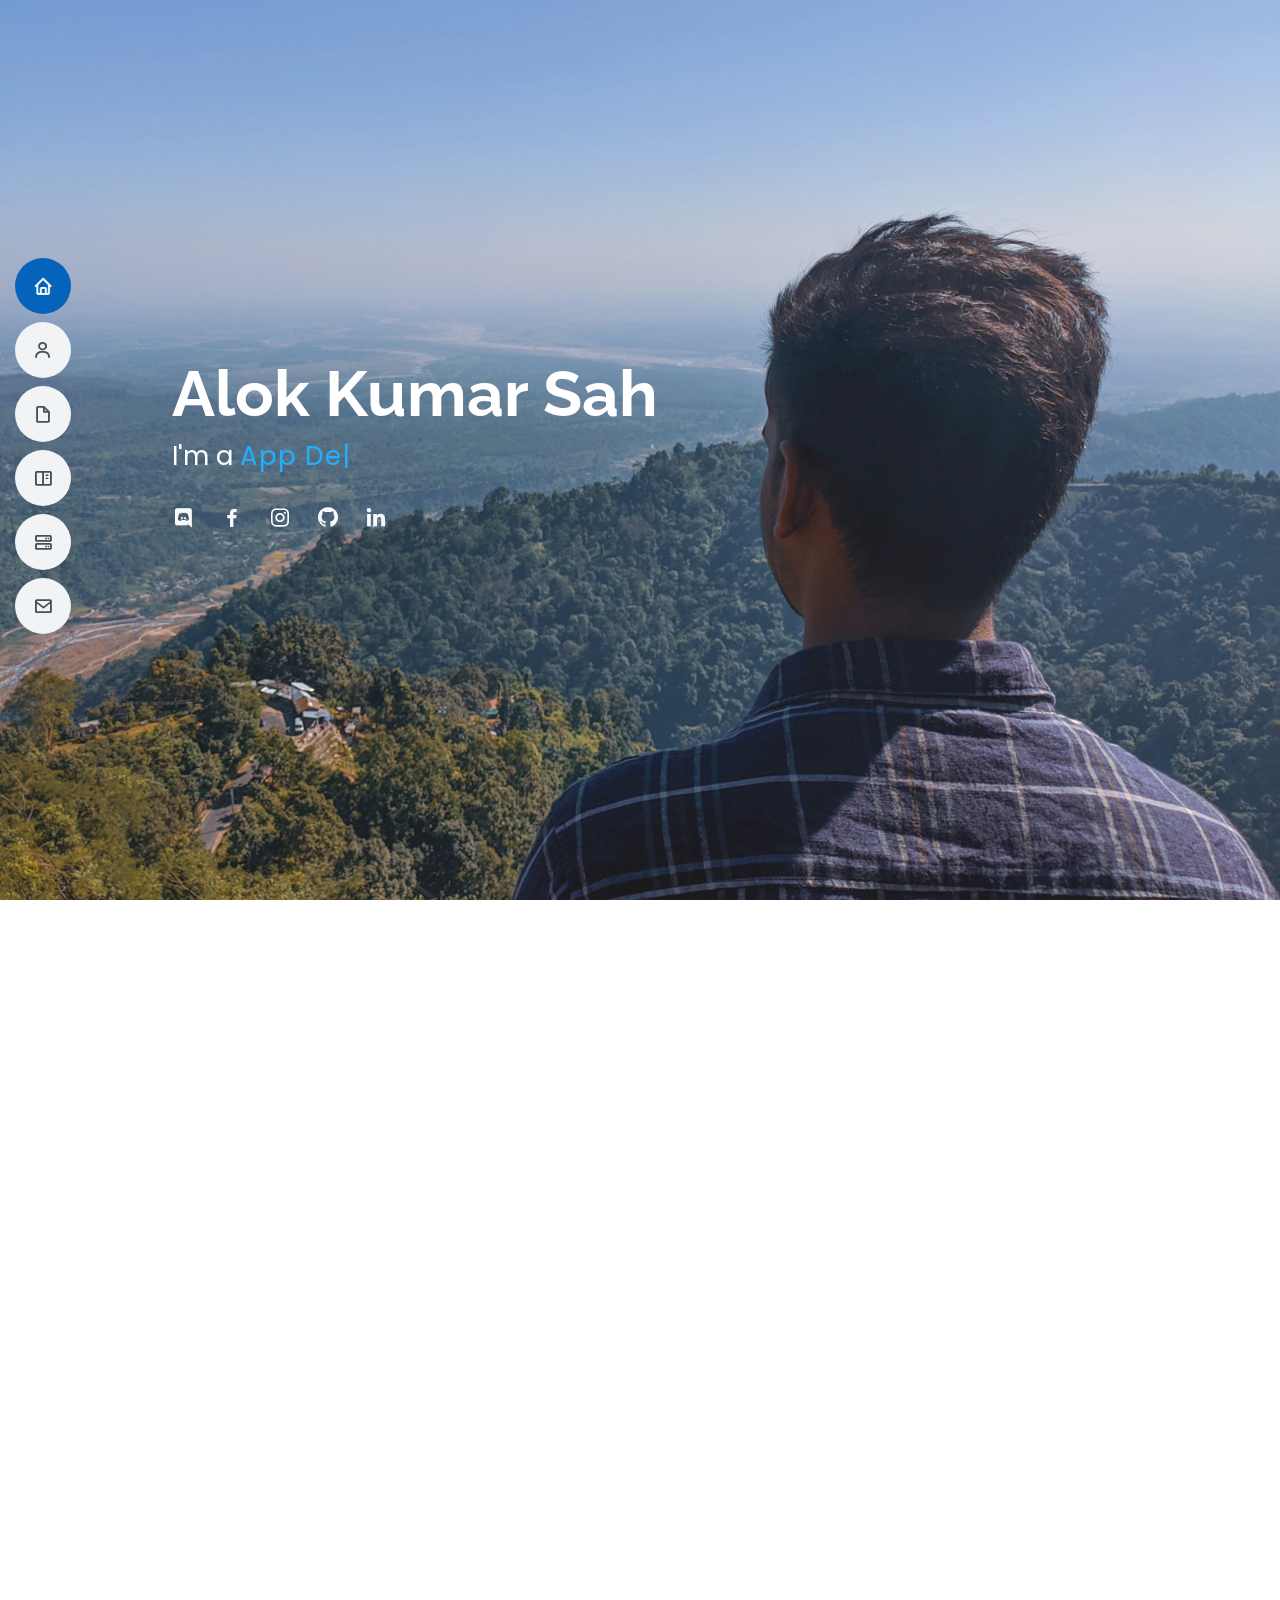
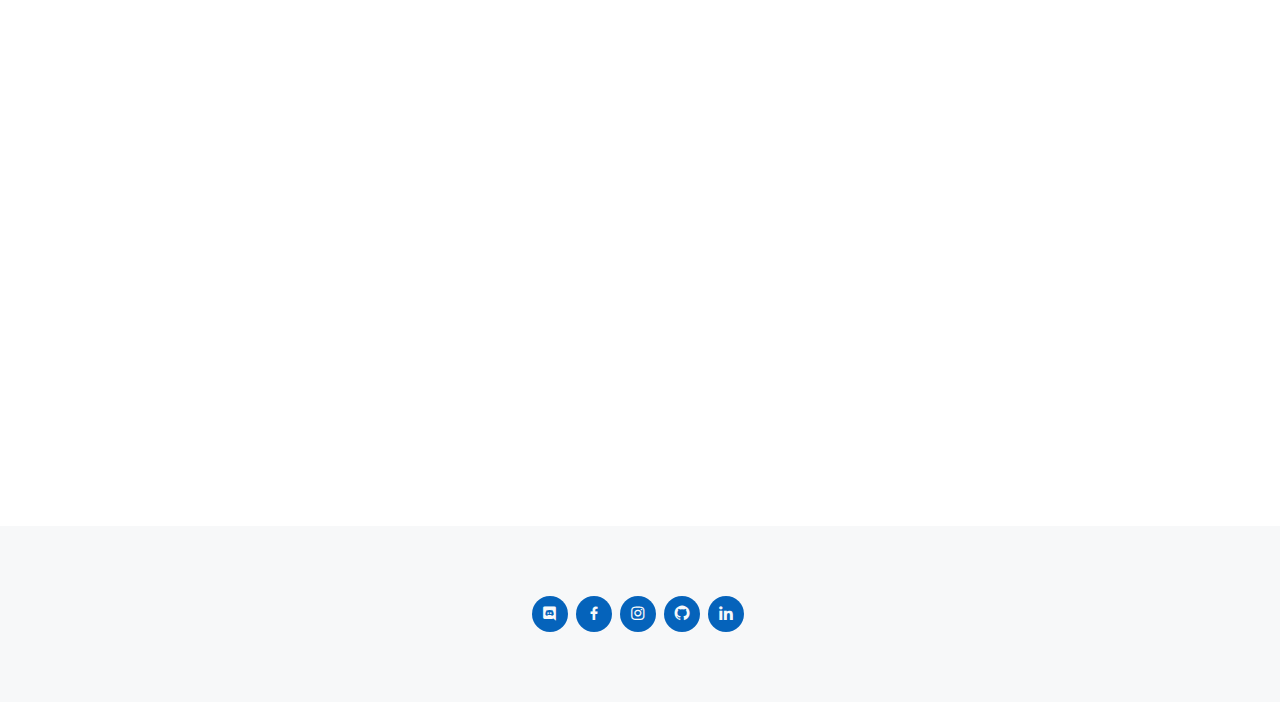
==== MyResume/index.html @ 00db8651 "Add files via upload" ====
<!DOCTYPE html>
<html lang="en">

<head>
  <meta charset="utf-8">
  <meta content="width=device-width, initial-scale=1.0" name="viewport">

  <title>My Portfolio Website</title>
  <meta content="" name="description">
  <meta content="" name="keywords">

  <!-- Favicons -->
  <!-- <link href="assets/img/favicon.png" rel="icon">
  <link href="assets/img/apple-touch-icon.png" rel="apple-touch-icon"> -->

  <!-- Google Fonts -->
  <link href="https://fonts.googleapis.com/css?family=Open+Sans:300,300i,400,400i,600,600i,700,700i|Raleway:300,300i,400,400i,500,500i,600,600i,700,700i|Poppins:300,300i,400,400i,500,500i,600,600i,700,700i" rel="stylesheet">

  <!-- Vendor CSS Files -->
  <link href="assets/vendor/aos/aos.css" rel="stylesheet">
  <link href="assets/vendor/bootstrap/css/bootstrap.min.css" rel="stylesheet">
  <link href="assets/vendor/bootstrap-icons/bootstrap-icons.css" rel="stylesheet">
  <link href="assets/vendor/boxicons/css/boxicons.min.css" rel="stylesheet">
  <link href="assets/vendor/glightbox/css/glightbox.min.css" rel="stylesheet">
  <link href="assets/vendor/swiper/swiper-bundle.min.css" rel="stylesheet">

  <!-- Template Main CSS File -->
  <link href="assets/css/style.css" rel="stylesheet">

  <!-- =======================================================
  * Template Name: MyResume - v4.3.0
  * Template URL: https://bootstrapmade.com/free-html-bootstrap-template-my-resume/
  * Author: BootstrapMade.com
  * License: https://bootstrapmade.com/license/
  ======================================================== -->
</head>

<body>

  <!-- ======= Mobile nav toggle button ======= -->
  <!-- <button type="button" class="mobile-nav-toggle d-xl-none"><i class="bi bi-list mobile-nav-toggle"></i></button> -->
  <i class="bi bi-list mobile-nav-toggle d-xl-none"></i>
  <!-- ======= Header ======= -->
  <header id="header" class="d-flex flex-column justify-content-center">

    <nav id="navbar" class="navbar nav-menu">
      <ul>
        <li><a href="#hero" class="nav-link scrollto active"><i class="bx bx-home"></i> <span>Home</span></a></li>
        <li><a href="#about" class="nav-link scrollto"><i class="bx bx-user"></i> <span>About</span></a></li>
        <li><a href="#resume" class="nav-link scrollto"><i class="bx bx-file-blank"></i> <span>Resume</span></a></li>
        <li><a href="#portfolio" class="nav-link scrollto"><i class="bx bx-book-content"></i> <span>Portfolio</span></a></li>
        <li><a href="#services" class="nav-link scrollto"><i class="bx bx-server"></i> <span>Services</span></a></li>
        <li><a href="#contact" class="nav-link scrollto"><i class="bx bx-envelope"></i> <span>Contact</span></a></li>
      </ul>
    </nav><!-- .nav-menu -->

  </header><!-- End Header -->

  <!-- ======= Hero Section ======= --> 
  <section id="hero" class="d-flex flex-column justify-content-center">
    <div class="container" data-aos="zoom-in" data-aos-delay="100">
      <h1>Alok Kumar Sah</h1>
      <p class="im">I'm a <span class="typed" data-typed-items="App Developer , Entrepreneur, Coder"></span></p>
      <div class="social-links">
        <a href="https://discord.gg/ZMbwTJ74" class="twitter"><i class="bx bxl-discord text-light"></i></a>
        <a href="https://www.facebook.com/profile.php?id=100013580715238" class="facebook"><i class="bx bxl-facebook text-light"></i></a>
        <a href="https://www.instagram.com/alokkumax/" class="instagram"><i class="bx bxl-instagram  text-light"></i></a>
        <a href="https://github.com/alokkumax" class="google-plus"><i class="bx bxl-github  text-light"></i></a>
        <a href="https://www.linkedin.com/in/alok-kumar-987b4b190/" class="linkedin"><i class="bx bxl-linkedin  text-light"></i></a>
      </div>
    </div>
  </section><!-- End Hero -->

  <main id="main">

    <!-- ======= About Section ======= -->
    <section id="about" class="about">
      <div class="container" data-aos="fade-up">

        <div class="section-title">
          <h2>About</h2>
          <p>I am Alok Kumar Sah, Computer Science Engineering Student at Siliguri Institute of Technology, am an App developer and already have some apps on production (Amazon App Store) apart from development I also like to open source them for the community to learn and share.</p>
        </div>

        <div class="row">
          <div class="col-lg-4">
            <img src="assets/img/profile-img.jpg" class="img-fluid" alt="">
          </div>
          <div class="col-lg-8 pt-4 pt-lg-0 content">
            <h3>UI/UX Designer &amp; Web Developer.</h3>
            <p class="fst-italic">
              
            </p>
            <div class="row">
              <div class="col-lg-6">
                <ul>
                  <li><i class="bi bi-chevron-right"></i> <strong>Birthday:</strong> <span>5th November 2000</span></li>
                  <li><i class="bi bi-chevron-right"></i> <strong>Website:</strong> <span>www.example.com</span></li>
                  <li><i class="bi bi-chevron-right"></i> <strong>Phone:</strong> <span>+91 7001252846</span></li>
                  <li><i class="bi bi-chevron-right"></i> <strong>City:</strong> <span>Siliguri, WB</span></li>
                </ul>
              </div>
              <div class="col-lg-6">
                <ul>
                  <li><i class="bi bi-chevron-right"></i> <strong>Age:</strong> <span>20</span></li>
                  <li><i class="bi bi-chevron-right"></i> <strong>Degree:</strong> <span>Bachelor</span></li>
                  <li><i class="bi bi-chevron-right"></i> <strong>Email:</strong> <span>alokkumax1@example.com</span></li>
                  <li><i class="bi bi-chevron-right"></i> <strong>Freelance:</strong> <span>Available</span></li>
                </ul>
              </div>
            </div>
            <p>
              
            </p>
          </div>
        </div>

      </div>
    </section><!-- End About Section -->

    <!-- ======= Facts Section ======= -->
    <section id="facts" class="facts">
      <div class="container" data-aos="fade-up">

        <div class="section-title">
          <h2>Apps</h2>
          <p>You can download my In-Production apps from Amazon Apps Store, Gooogle Playstore, Github.</p>
        </div>

        <div class="row">

          <div class="col-lg-3 col-md-6">
            <div class="count-box">
              <i class="bi bi-arrow-up-short"></i>
              <span data-purecounter-start="0" data-purecounter-end="5" data-purecounter-duration="5" class="purecounter"></span>
              <p>Production</p>
            </div>
          </div>

          <div class="col-lg-3 col-md-6 mt-5 mt-md-0">
            <div class="count-box">
              <i class="bi bi-journal-richtext"></i>
              <span data-purecounter-start="0" data-purecounter-end="7" data-purecounter-duration="5" class="purecounter"></span>
              <p>Projects</p>
            </div>
          </div>

          <div class="col-lg-3 col-md-6 mt-5 mt-lg-0">
            <div class="count-box">
              <i class="bi bxl-github"></i>
              <span data-purecounter-start="0" data-purecounter-end="20" data-purecounter-duration="5" class="purecounter"></span>
              <p>Open Sourced</p>
            </div>
          </div>

          <div class="col-lg-3 col-md-6 mt-5 mt-lg-0">
            <div class="count-box">
              <i class="bi bi-award"></i>
              <span data-purecounter-start="0" data-purecounter-end="101" data-purecounter-duration="5" class="purecounter"></span>
              <p>Downloads</p>
            </div>
          </div>

        </div>

      </div>
    </section><!-- End Facts Section -->

    <!-- ======= Skills Section ======= -->
    <section id="skills" class="skills section-bg">
      <div class="container" data-aos="fade-up">

        <div class="section-title">
          <h2>Skills</h2>
          <p></p>
        </div>

        <div class="row skills-content">

          <div class="col-lg-6">

            <div class="progress">
              <span class="skill">Dart <i class="val">90%</i></span>
              <div class="progress-bar-wrap">
                <div class="progress-bar" role="progressbar" aria-valuenow="90" aria-valuemin="0" aria-valuemax="100"></div>
              </div>
            </div>

            <div class="progress">
              <span class="skill">Java <i class="val">70%</i></span>
              <div class="progress-bar-wrap">
                <div class="progress-bar" role="progressbar" aria-valuenow="70" aria-valuemin="0" aria-valuemax="100"></div>
              </div>
            </div>

            <div class="progress">
              <span class="skill">C <i class="val">75%</i></span>
              <div class="progress-bar-wrap">
                <div class="progress-bar" role="progressbar" aria-valuenow="75" aria-valuemin="0" aria-valuemax="100"></div>
              </div>
            </div>

          </div>

          <div class="col-lg-6">

            <div class="progress">
              <span class="skill">Python <i class="val">80%</i></span>
              <div class="progress-bar-wrap">
                <div class="progress-bar" role="progressbar" aria-valuenow="80" aria-valuemin="0" aria-valuemax="100"></div>
              </div>
            </div>

            <div class="progress">
              <span class="skill">c++ <i class="val">60%</i></span>
              <div class="progress-bar-wrap">
                <div class="progress-bar" role="progressbar" aria-valuenow="60" aria-valuemin="0" aria-valuemax="100"></div>
              </div>
            </div>

            <!-- <div class="progress">
              <span class="skill">Photoshop <i class="val">70%</i></span>
              <div class="progress-bar-wrap">
                <div class="progress-bar" role="progressbar" aria-valuenow="70" aria-valuemin="0" aria-valuemax="100"></div>
              </div>
            </div> -->

          </div>

        </div>

      </div>
    </section><!-- End Skills Section -->

    <!-- ======= Resume Section ======= -->
    <section id="resume" class="resume">
      <div class="container" data-aos="fade-up">

        <div class="section-title">
          <h2>Resume</h2>
          <p></p>
        </div>

        <div class="row">
          <div class="col-lg-6">
            <h3 class="resume-title">Sumary</h3>
            <div class="resume-item pb-0">
              <h4>Alok Kumar Sah</h4>
              <p><em>App Developer and experience of implementing the source code to develop mobile apps and mobile platform programs that meet the needs and requirements of the clients using the computer programming languages. </em></p>
              <ul>
                <li>NJP Bhaktinagar, Siliguri, WB</li>
                <li>70012 52846</li>
                <li>alokkumax1@gmail.com</li>
              </ul>
            </div>

            <h3 class="resume-title">Education</h3>
            <div class="resume-item">
              <h4>Master of Fine Arts &amp; Graphic Design</h4>
              <h5>2015 - 2016</h5>
              <p><em>Rochester Institute of Technology, Rochester, NY</em></p>
              <p>Qui deserunt veniam. Et sed aliquam labore tempore sed quisquam iusto autem sit. Ea vero voluptatum qui ut dignissimos deleniti nerada porti sand markend</p>
            </div>
            <div class="resume-item">
              <h4>Bachelor of Fine Arts &amp; Graphic Design</h4>
              <h5>2010 - 2014</h5>
              <p><em>Rochester Institute of Technology, Rochester, NY</em></p>
              <p>Quia nobis sequi est occaecati aut. Repudiandae et iusto quae reiciendis et quis Eius vel ratione eius unde vitae rerum voluptates asperiores voluptatem Earum molestiae consequatur neque etlon sader mart dila</p>
            </div>
          </div>
          <div class="col-lg-6">
            <h3 class="resume-title">AWARDS &amp; ACHIEVEMENTS
            </h3>
            <div class="resume-item">
          
              <h5>2019 - Present</h5>
              <p><em>
                <li>DECOV 2020 Final Round Qualifier, I've participated along with 4
                  other to build a mobile app which provides
                  nutritional diet plan for infants and adults during
                  covid-19. We were lucky enough to qualify till the
                  final round </li>
                <li>HacktoberFest 2020, Digital Ocean
                  under top 70k contributor of HacktoberFest 2020
                  contributed in data structure projects and android
                  projects </li>
           
          </div>

          <div class="resume-item">
              
         
       
             
             
          </div>
        </div>

      </div>
    </section><!-- End Resume Section -->

    <!-- ======= Portfolio Section ======= -->
    <section id="portfolio" class="portfolio section-bg">
      <div class="container" data-aos="fade-up">

        <div class="section-title">
          <h2>Portfolio</h2>
          <p>These are some of the apps i have created so far. Please have a look and send me your feedback.</p>
        </div>

        <div class="row">
          <div class="col-lg-12 d-flex justify-content-center" data-aos="fade-up" data-aos-delay="100">
            <ul id="portfolio-flters">
              <li data-filter="*" class="filter-active">All</li>
              <li data-filter=".filter-app">Education</li>
              <li data-filter=".filter-card">Games</li>
              <li data-filter=".filter-web"></li>
            </ul>
          </div>
        </div>

        <div class="row portfolio-container" data-aos="fade-up" data-aos-delay="200">

          <div class="col-lg-3 col-md-6 portfolio-item filter-app">
            <div class="portfolio-wrap">
              <img src="assets/img/portfolio/app-1.jpg" class="img-fluid app-img" alt="">
              <div class="portfolio-info">
                <h4>App 1</h4>
                <p>App</p>
                <div class="portfolio-links">
                  <a href="assets/img/portfolio/app-1.jpg" data-gallery="portfolioGallery" class="portfolio-lightbox" title="App 1"><i class="bx bx-plus"></i></a>
                  <a href="portfolio-details.html" class="portfolio-details-lightbox" data-glightbox="type: external" title="Portfolio Details"><i class="bx bx-link"></i></a>
                </div>
              </div>
            </div>
          </div>

          <!-- <div class="col-lg-4 col-md-6 portfolio-item filter-web">
            <div class="portfolio-wrap">
              <img src="assets/img/portfolio/portfolio-2.jpg" class="img-fluid" alt="">
              <div class="portfolio-info">
                <h4>Web 3</h4>
                <p>Web</p>
                <div class="portfolio-links">
                  <a href="assets/img/portfolio/portfolio-2.jpg" data-gallery="portfolioGallery" class="portfolio-lightbox" title="Web 3"><i class="bx bx-plus"></i></a>
                  <a href="portfolio-details.html" class="portfolio-details-lightbox" data-glightbox="type: external" title="Portfolio Details"><i class="bx bx-link"></i></a>
                </div>
              </div>
            </div>
          </div>

          <div class="col-lg-4 col-md-6 portfolio-item filter-card">
            <div class="portfolio-wrap">
              <img src="assets/img/portfolio/portfolio-4.jpg" class="img-fluid" alt="">
              <div class="portfolio-info">
                <h4>Card 2</h4>
                <p>Card</p>
                <div class="portfolio-links">
                  <a href="assets/img/portfolio/portfolio-4.jpg" data-gallery="portfolioGallery" class="portfolio-lightbox" title="Card 2"><i class="bx bx-plus"></i></a>
                  <a href="portfolio-details.html" class="portfolio-details-lightbox" data-glightbox="type: external" title="Portfolio Details"><i class="bx bx-link"></i></a>
                </div>
              </div>
            </div>
          </div> -->

        </div>

      </div>
    </section><!-- End Portfolio Section -->

   

    <!-- ======= Testimonials Section ======= -->
    <section id="testimonials" class="testimonials section-bg">
      <div class="container" data-aos="fade-up">

        <div class="section-title">
          <h2>Testimonials</h2>
        </div>

        <div class="testimonials-slider swiper-container" data-aos="fade-up" data-aos-delay="100">
          <div class="swiper-wrapper">

            <div class="swiper-slide">
              <div class="testimonial-item">
                <img src="assets/img/testimonials/testimonials-1.jpg" class="testimonial-img" alt="">
                <h3>Saul Goodman</h3>
                <h4>Ceo &amp; Founder</h4>
                <p>
                  <i class="bx bxs-quote-alt-left quote-icon-left"></i>
                  Proin iaculis purus consequat sem cure digni ssim donec porttitora entum suscipit rhoncus. Accusantium quam, ultricies eget id, aliquam eget nibh et. Maecen aliquam, risus at semper.
                  <i class="bx bxs-quote-alt-right quote-icon-right"></i>
                </p>
              </div>
            </div><!-- End testimonial item -->

            <div class="swiper-slide">
              <div class="testimonial-item">
                <img src="assets/img/testimonials/testimonials-2.jpg" class="testimonial-img" alt="">
                <h3>Sara Wilsson</h3>
                <h4>Designer</h4>
                <p>
                  <i class="bx bxs-quote-alt-left quote-icon-left"></i>
                  Export tempor illum tamen malis malis eram quae irure esse labore quem cillum quid cillum eram malis quorum velit fore eram velit sunt aliqua noster fugiat irure amet legam anim culpa.
                  <i class="bx bxs-quote-alt-right quote-icon-right"></i>
                </p>
              </div>
            </div><!-- End testimonial item -->

            <div class="swiper-slide">
              <div class="testimonial-item">
                <img src="assets/img/testimonials/testimonials-3.jpg" class="testimonial-img" alt="">
                <h3>Jena Karlis</h3>
                <h4>Store Owner</h4>
                <p>
                  <i class="bx bxs-quote-alt-left quote-icon-left"></i>
                  Enim nisi quem export duis labore cillum quae magna enim sint quorum nulla quem veniam duis minim tempor labore quem eram duis noster aute amet eram fore quis sint minim.
                  <i class="bx bxs-quote-alt-right quote-icon-right"></i>
                </p>
              </div>
            </div><!-- End testimonial item -->

            <div class="swiper-slide">
              <div class="testimonial-item">
                <img src="assets/img/testimonials/testimonials-4.jpg" class="testimonial-img" alt="">
                <h3>Matt Brandon</h3>
                <h4>Freelancer</h4>
                <p>
                  <i class="bx bxs-quote-alt-left quote-icon-left"></i>
                  Fugiat enim eram quae cillum dolore dolor amet nulla culpa multos export minim fugiat minim velit minim dolor enim duis veniam ipsum anim magna sunt elit fore quem dolore labore illum veniam.
                  <i class="bx bxs-quote-alt-right quote-icon-right"></i>
                </p>
              </div>
            </div><!-- End testimonial item -->

            <div class="swiper-slide">
              <div class="testimonial-item">
                <img src="assets/img/testimonials/testimonials-5.jpg" class="testimonial-img" alt="">
                <h3>John Larson</h3>
                <h4>Entrepreneur</h4>
                <p>
                  <i class="bx bxs-quote-alt-left quote-icon-left"></i>
                  Quis quorum aliqua sint quem legam fore sunt eram irure aliqua veniam tempor noster veniam enim culpa labore duis sunt culpa nulla illum cillum fugiat legam esse veniam culpa fore nisi cillum quid.
                  <i class="bx bxs-quote-alt-right quote-icon-right"></i>
                </p>
              </div>
            </div><!-- End testimonial item -->

          </div>
          <div class="swiper-pagination"></div>
        </div>

      </div>
    </section><!-- End Testimonials Section -->

    <!-- ======= Contact Section ======= -->
    <section id="contact" class="contact">
      <div class="container" data-aos="fade-up">

        <div class="section-title">
          <h2>Contact</h2>
        </div>

        <div class="row mt-1">

          <div class="col-lg-4">
            <div class="info">
              <div class="address">
                <i class="bi bi-geo-alt"></i>
                <h4>Location:</h4>
                <p>NJP Bhaktinagar, Siliguri, WB 734007</p>
              </div>

              <div class="email">
                <i class="bi bi-envelope"></i>
                <h4>Email:</h4>
                <p>alokkumax1@example.com</p>
              </div>

              <div class="phone">
                <i class="bi bi-phone"></i>
                <h4>Call:</h4>
                <p>70012 52846</p>
              </div>

            </div>

          </div>

          <div class="col-lg-8 mt-5 mt-lg-0">

            <iframe src="https://www.google.com/maps/embed?pb=!1m18!1m12!1m3!1d891.1885370272055!2d88.43396792920561!3d26.688344298951566!2m3!1f0!2f0!3f0!3m2!1i1024!2i768!4f13.1!3m3!1m2!1s0x39e443d6b5e4d6bb%3A0xdbde2b6f9cae7dee!2sWard%2035%2C%20Babupara%2C%20Siliguri%2C%20West%20Bengal%20734004!5e0!3m2!1sen!2sin!4v1623224877074!5m2!1sen!2sin" width="900" height="300" style="border:0;" allowfullscreen="" loading="lazy"></iframe>
          </div>

        </div>

      </div>
    </section><!-- End Contact Section -->

  </main><!-- End #main -->

  <!-- ======= Footer ======= -->
  <footer id="footer">
    <div class="container">
      <h3></h3>
      <p></p>
      <div class="social-links">
        <a href="https://discord.gg/ZMbwTJ74" class="twitter"><i class="bx bxl-discord text-light"></i></a>
        <a href="https://www.facebook.com/profile.php?id=100013580715238" class="facebook"><i class="bx bxl-facebook text-light"></i></a>
        <a href="https://www.instagram.com/alokkumax/" class="instagram"><i class="bx bxl-instagram  text-light"></i></a>
        <a href="https://github.com/alokkumax" class="google-plus"><i class="bx bxl-github  text-light"></i></a>
        <a href="https://www.linkedin.com/in/alok-kumar-987b4b190/" class="linkedin"><i class="bx bxl-linkedin  text-light"></i></a>
      </div>
      <!-- <div class="copyright">
        &copy; Copyright <strong><span>MyResume</span></strong>. All Rights Reserved
      </div> -->
      <div class="credits">
        <!-- All the links in the footer should remain intact. -->
        <!-- You can delete the links only if you purchased the pro version. -->
        <!-- Licensing information: [license-url] -->
        <!-- Purchase the pro version with working PHP/AJAX contact form: https://bootstrapmade.com/free-html-bootstrap-template-my-resume/ -->
        <!-- Designed by <a href="https://bootstrapmade.com/">BootstrapMade</a> -->
      </div>
    </div>
  </footer><!-- End Footer -->

  <div id="preloader"></div>
  <a href="#" class="back-to-top d-flex align-items-center justify-content-center"><i class="bi bi-arrow-up-short"></i></a>

  <!-- Vendor JS Files -->
  <script src="assets/vendor/aos/aos.js"></script>
  <script src="assets/vendor/bootstrap/js/bootstrap.bundle.min.js"></script>
  <script src="assets/vendor/glightbox/js/glightbox.min.js"></script>
  <script src="assets/vendor/isotope-layout/isotope.pkgd.min.js"></script>
  <script src="assets/vendor/php-email-form/validate.js"></script>
  <script src="assets/vendor/purecounter/purecounter.js"></script>
  <script src="assets/vendor/swiper/swiper-bundle.min.js"></script>
  <script src="assets/vendor/typed.js/typed.min.js"></script>
  <script src="assets/vendor/waypoints/noframework.waypoints.js"></script>

  <!-- Template Main JS File -->
  <script src="assets/js/main.js"></script>

</body>

</html>
---- MyResume/assets/css/style.css ----
/**
* Template Name: MyResume - v4.3.0
* Template URL: https://bootstrapmade.com/free-html-bootstrap-template-my-resume/
* Author: BootstrapMade.com
* License: https://bootstrapmade.com/license/
*/

/*--------------------------------------------------------------
# General
--------------------------------------------------------------*/
body {
  font-family: "Open Sans", sans-serif;
  color: #272829;
}

a {
  color: #0563bb;
  text-decoration: none;
}

a:hover {
  color: #067ded;
  text-decoration: none;
}

h1, h2, h3, h4, h5, h6 {
  font-family: "Raleway", sans-serif;
}

/*--------------------------------------------------------------
# Back to top button
--------------------------------------------------------------*/
.back-to-top {
  position: fixed;
  visibility: hidden;
  opacity: 0;
  right: 15px;
  bottom: 15px;
  z-index: 996;
  background: #0563bb;
  width: 40px;
  height: 40px;
  border-radius: 50px;
  transition: all 0.4s;
}

.back-to-top i {
  font-size: 28px;
  color: #fff;
  line-height: 0;
}

.back-to-top:hover {
  background: #0678e3;
  color: #fff;
}

.back-to-top.active {
  visibility: visible;
  opacity: 1;
}

/*--------------------------------------------------------------
# Preloader
--------------------------------------------------------------*/
#preloader {
  position: fixed;
  top: 0;
  left: 0;
  right: 0;
  bottom: 0;
  z-index: 9999;
  overflow: hidden;
  background: #fff;
}

#preloader:before {
  content: "";
  position: fixed;
  top: calc(50% - 30px);
  left: calc(50% - 30px);
  border: 6px solid #0563bb;
  border-top-color: #fff;
  border-bottom-color: #fff;
  border-radius: 50%;
  width: 60px;
  height: 60px;
  -webkit-animation: animate-preloader 1s linear infinite;
  animation: animate-preloader 1s linear infinite;
}

@-webkit-keyframes animate-preloader {
  0% {
    transform: rotate(0deg);
  }
  100% {
    transform: rotate(360deg);
  }
}

@keyframes animate-preloader {
  0% {
    transform: rotate(0deg);
  }
  100% {
    transform: rotate(360deg);
  }
}

/*--------------------------------------------------------------
# Disable aos animation delay on mobile devices
--------------------------------------------------------------*/
@media screen and (max-width: 768px) {
  [data-aos-delay] {
    transition-delay: 0 !important;
  }
}

/*--------------------------------------------------------------
# Header
--------------------------------------------------------------*/
#header {
  position: fixed;
  top: 0;
  left: 0;
  bottom: 0;
  z-index: 9997;
  transition: all 0.5s;
  padding: 15px;
  overflow-y: auto;
}

@media (max-width: 992px) {
  #header {
    width: 300px;
    background: #fff;
    border-right: 1px solid #e6e9ec;
    left: -300px;
  }
}

@media (min-width: 992px) {
  #main {
    margin-left: 100px;
  }
}

/*--------------------------------------------------------------
# Navigation Menu
--------------------------------------------------------------*/
/**
* Desktop Navigation 
*/
.nav-menu {
  padding: 0;
  display: block;
}

.nav-menu * {
  margin: 0;
  padding: 0;
  list-style: none;
}

.nav-menu > ul > li {
  position: relative;
  white-space: nowrap;
}

.nav-menu a, .nav-menu a:focus {
  display: flex;
  align-items: center;
  color: #45505b;
  padding: 10px 18px;
  margin-bottom: 8px;
  transition: 0.3s;
  font-size: 15px;
  border-radius: 50px;
  background: #f2f3f5;
  height: 56px;
  width: 100%;
  overflow: hidden;
  transition: 0.3s;
}

.nav-menu a i, .nav-menu a:focus i {
  font-size: 20px;
}

.nav-menu a span, .nav-menu a:focus span {
  padding: 0 5px 0 7px;
  color: #45505b;
}

@media (min-width: 992px) {
  .nav-menu a, .nav-menu a:focus {
    width: 56px;
  }
  .nav-menu a span, .nav-menu a:focus span {
    display: none;
    color: #fff;
  }
}

.nav-menu a:hover, .nav-menu .active, .nav-menu .active:focus, .nav-menu li:hover > a {
  color: #fff;
  background: #0563bb;
}

.nav-menu a:hover span, .nav-menu .active span, .nav-menu .active:focus span, .nav-menu li:hover > a span {
  color: #fff;
}

.nav-menu a:hover, .nav-menu li:hover > a {
  width: 100%;
  color: #fff;
}

.nav-menu a:hover span, .nav-menu li:hover > a span {
  display: block;
}

/**
* Mobile Navigation 
*/
.mobile-nav-toggle {
  position: fixed;
  right: 10px;
  top: 10px;
  z-index: 9998;
  border: 0;
  background: none;
  font-size: 28px;
  transition: all 0.4s;
  outline: none !important;
  line-height: 0;
  cursor: pointer;
  border-radius: 50px;
  padding: 5px;
}

.mobile-nav-toggle i {
  color: #45505b;
}

.mobile-nav-active {
  overflow: hidden;
}

.mobile-nav-active #header {
  left: 0;
}

.mobile-nav-active .mobile-nav-toggle {
  color: #fff;
  background-color: #0563bb;
}

/*--------------------------------------------------------------
# Hero Section
--------------------------------------------------------------*/
#hero {
  width: 100%;
  height: 100vh;
  background: url("../img/hero-bg.jpg") top right no-repeat;
  background-size: cover;
  position: relative;
}

@media (min-width: 992px) {
  #hero {
    padding-left: 160px;
  }
}

#hero:before {
  content: "";
  background: rgba(255, 255, 255, 0.1);
  position: absolute;
  bottom: 0;
  top: 0;
  left: 0;
  right: 0;
}

#hero h1 {
  margin: 0;
  font-size: 64px;
  font-weight: 700;
  line-height: 56px;
  color: #fff;
}

.im{
  color:#fff;
}
#hero p {
  /* color: #45505b; */
  margin: 15px 0 0 0;
  font-size: 26px;
  font-family: "Poppins", sans-serif;
}

#hero p span {
  color:#21afff;
  letter-spacing: 1px;
}

#hero .social-links {
  margin-top: 30px;
}

#hero .social-links a {
  font-size: 24px;
  display: inline-block;
  color: #45505b;
  line-height: 1;
  margin-right: 20px;
  transition: 0.3s;
}

#hero .social-links a:hover {
  color: #0563bb;
}

@media (max-width: 992px) {
  #hero {
    text-align: center;
  }
  #hero h1 {
    font-size: 32px;
    line-height: 36px;
  }
  #hero p {
    margin-top: 10px;
    font-size: 20px;
    line-height: 24px;
  }
}

/*--------------------------------------------------------------
# Sections General
--------------------------------------------------------------*/
section {
  padding: 60px 0;
  overflow: hidden;
}

.section-title {
  text-align: center;
  padding-bottom: 30px;
}

.section-title h2 {
  font-size: 32px;
  font-weight: bold;
  text-transform: uppercase;
  margin-bottom: 20px;
  padding-bottom: 20px;
  position: relative;
  color: #45505b;
}

.section-title h2::before {
  content: '';
  position: absolute;
  display: block;
  width: 120px;
  height: 1px;
  background: #ddd;
  bottom: 1px;
  left: calc(50% - 60px);
}

.section-title h2::after {
  content: '';
  position: absolute;
  display: block;
  width: 40px;
  height: 3px;
  background: #0563bb;
  bottom: 0;
  left: calc(50% - 20px);
}

.section-title p {
  margin-bottom: 0;
}

.app-img{
  height: 500px;
  width: 309px;
}
/*--------------------------------------------------------------
# About
--------------------------------------------------------------*/
.about .content h3 {
  font-weight: 700;
  font-size: 26px;
  color: #728394;
}

.about .content ul {
  list-style: none;
  padding: 0;
}

.about .content ul li {
  margin-bottom: 20px;
  display: flex;
  align-items: center;
}

.about .content ul strong {
  margin-right: 10px;
}

.about .content ul i {
  font-size: 16px;
  margin-right: 5px;
  color: #0563bb;
  line-height: 0;
}

.about .content p:last-child {
  margin-bottom: 0;
}

/*--------------------------------------------------------------
# Facts
--------------------------------------------------------------*/
.facts .count-box {
  padding: 30px 30px 25px 30px;
  margin-top: 30px;
  width: 100%;
  position: relative;
  text-align: center;
  background: #fff;
}

.facts .count-box i {
  position: absolute;
  top: -25px;
  left: 50%;
  transform: translateX(-50%);
  font-size: 24px;
  background: #0563bb;
  color: #fff;
  border-radius: 50px;
  display: inline-flex;
  align-items: center;
  justify-content: center;
  width: 48px;
  height: 48px;
}

.facts .count-box span {
  font-size: 36px;
  display: block;
  font-weight: 600;
  color: #011426;
}

.facts .count-box p {
  padding: 0;
  margin: 0;
  font-family: "Raleway", sans-serif;
  font-size: 14px;
}

/*--------------------------------------------------------------
# Akills
--------------------------------------------------------------*/
.skills .progress {
  height: 60px;
  display: block;
  background: none;
  border-radius: 0;
}

.skills .progress .skill {
  padding: 10px 0;
  margin: 0;
  text-transform: uppercase;
  display: block;
  font-weight: 600;
  font-family: "Poppins", sans-serif;
  color: #45505b;
}

.skills .progress .skill .val {
  float: right;
  font-style: normal;
}

.skills .progress-bar-wrap {
  background: #f2f3f5;
}

.skills .progress-bar {
  width: 1px;
  height: 10px;
  transition: .9s;
  background-color: #0563bb;
}

/*--------------------------------------------------------------
# Resume
--------------------------------------------------------------*/
.resume .resume-title {
  font-size: 26px;
  font-weight: 700;
  margin-top: 20px;
  margin-bottom: 20px;
  color: #45505b;
}

.resume .resume-item {
  padding: 0 0 20px 20px;
  margin-top: -2px;
  border-left: 2px solid #0563bb;
  position: relative;
}

.resume .resume-item h4 {
  line-height: 18px;
  font-size: 18px;
  font-weight: 600;
  text-transform: uppercase;
  font-family: "Poppins", sans-serif;
  color: #0563bb;
  margin-bottom: 10px;
}

.resume .resume-item h5 {
  font-size: 16px;
  background: #f7f8f9;
  padding: 5px 15px;
  display: inline-block;
  font-weight: 600;
  margin-bottom: 10px;
}

.resume .resume-item ul {
  padding-left: 20px;
}

.resume .resume-item ul li {
  padding-bottom: 10px;
}

.resume .resume-item:last-child {
  padding-bottom: 0;
}

.resume .resume-item::before {
  content: "";
  position: absolute;
  width: 16px;
  height: 16px;
  border-radius: 50px;
  left: -9px;
  top: 0;
  background: #fff;
  border: 2px solid #0563bb;
}

/*--------------------------------------------------------------
# Portfolio
--------------------------------------------------------------*/
.portfolio .portfolio-item {
  margin-bottom: 30px;
}

.portfolio #portfolio-flters {
  padding: 0;
  margin: 0 auto 25px auto;
  list-style: none;
  text-align: center;
  background: #fff;
  border-radius: 50px;
  padding: 2px 15px;
}

.portfolio #portfolio-flters li {
  cursor: pointer;
  display: inline-block;
  padding: 10px 15px;
  font-size: 14px;
  font-weight: 600;
  line-height: 1;
  text-transform: uppercase;
  color: #272829;
  margin-bottom: 5px;
  transition: all 0.3s ease-in-out;
}

.portfolio #portfolio-flters li:hover, .portfolio #portfolio-flters li.filter-active {
  color: #0563bb;
}

.portfolio #portfolio-flters li:last-child {
  margin-right: 0;
}

.portfolio .portfolio-wrap {
  transition: 0.3s;
  position: relative;
  overflow: hidden;
  z-index: 1;
  background: rgba(69, 80, 91, 0.8);
}

.portfolio .portfolio-wrap::before {
  content: "";
  background: rgba(255, 255, 255, 0.7);
  position: absolute;
  left: 30px;
  right: 30px;
  top: 30px;
  bottom: 30px;
  transition: all ease-in-out 0.3s;
  z-index: 2;
  opacity: 0;
}

.portfolio .portfolio-wrap .portfolio-info {
  opacity: 0;
  position: absolute;
  top: 0;
  left: 0;
  right: 0;
  bottom: 0;
  text-align: center;
  z-index: 3;
  transition: all ease-in-out 0.3s;
  display: flex;
  flex-direction: column;
  justify-content: center;
  align-items: center;
}

.portfolio .portfolio-wrap .portfolio-info::before {
  display: block;
  content: "";
  width: 48px;
  height: 48px;
  position: absolute;
  top: 35px;
  left: 35px;
  border-top: 3px solid #d7dce1;
  border-left: 3px solid #d7dce1;
  transition: all 0.5s ease 0s;
  z-index: 9994;
}

.portfolio .portfolio-wrap .portfolio-info::after {
  display: block;
  content: "";
  width: 48px;
  height: 48px;
  position: absolute;
  bottom: 35px;
  right: 35px;
  border-bottom: 3px solid #d7dce1;
  border-right: 3px solid #d7dce1;
  transition: all 0.5s ease 0s;
  z-index: 9994;
}

.portfolio .portfolio-wrap .portfolio-info h4 {
  font-size: 20px;
  color: #45505b;
  font-weight: 600;
}

.portfolio .portfolio-wrap .portfolio-info p {
  color: #45505b;
  font-size: 14px;
  text-transform: uppercase;
  padding: 0;
  margin: 0;
}

.portfolio .portfolio-wrap .portfolio-links {
  text-align: center;
  z-index: 4;
}

.portfolio .portfolio-wrap .portfolio-links a {
  color: #45505b;
  margin: 0 2px;
  font-size: 28px;
  display: inline-block;
  transition: 0.3s;
}

.portfolio .portfolio-wrap .portfolio-links a:hover {
  color: #148af9;
}

.portfolio .portfolio-wrap:hover::before {
  top: 0;
  left: 0;
  right: 0;
  bottom: 0;
  opacity: 1;
}

.portfolio .portfolio-wrap:hover .portfolio-info {
  opacity: 1;
}

.portfolio .portfolio-wrap:hover .portfolio-info::before {
  top: 15px;
  left: 15px;
}

.portfolio .portfolio-wrap:hover .portfolio-info::after {
  bottom: 15px;
  right: 15px;
}

/*--------------------------------------------------------------
# Portfolio Details
--------------------------------------------------------------*/
.portfolio-details {
  padding-top: 40px;
}

.portfolio-details .portfolio-details-slider img {
  width: 100%;
}

.portfolio-details .portfolio-details-slider .swiper-pagination {
  margin-top: 20px;
  position: relative;
}

.portfolio-details .portfolio-details-slider .swiper-pagination .swiper-pagination-bullet {
  width: 12px;
  height: 12px;
  background-color: #fff;
  opacity: 1;
  border: 1px solid #0563bb;
}

.portfolio-details .portfolio-details-slider .swiper-pagination .swiper-pagination-bullet-active {
  background-color: #0563bb;
}

.portfolio-details .portfolio-info {
  padding: 30px;
  box-shadow: 0px 0 30px rgba(69, 80, 91, 0.08);
}

.portfolio-details .portfolio-info h3 {
  font-size: 22px;
  font-weight: 700;
  margin-bottom: 20px;
  padding-bottom: 20px;
  border-bottom: 1px solid #eee;
}

.portfolio-details .portfolio-info ul {
  list-style: none;
  padding: 0;
  font-size: 15px;
}

.portfolio-details .portfolio-info ul li + li {
  margin-top: 10px;
}

.portfolio-details .portfolio-description {
  padding-top: 30px;
}

.portfolio-details .portfolio-description h2 {
  font-size: 26px;
  font-weight: 700;
  margin-bottom: 20px;
}

.portfolio-details .portfolio-description p {
  padding: 0;
}

/*--------------------------------------------------------------
# Services
--------------------------------------------------------------*/
.services .icon-box {
  text-align: center;
  padding: 70px 20px 80px 20px;
  transition: all ease-in-out 0.3s;
  background: #fff;
  box-shadow: 0px 5px 90px 0px rgba(110, 123, 131, 0.05);
}

.services .icon-box .icon {
  margin: 0 auto;
  width: 100px;
  height: 100px;
  display: flex;
  align-items: center;
  justify-content: center;
  transition: ease-in-out 0.3s;
  position: relative;
}

.services .icon-box .icon i {
  font-size: 36px;
  transition: 0.5s;
  position: relative;
}

.services .icon-box .icon svg {
  position: absolute;
  top: 0;
  left: 0;
}

.services .icon-box .icon svg path {
  transition: 0.5s;
  fill: #f5f5f5;
}

.services .icon-box h4 {
  font-weight: 600;
  margin: 10px 0 15px 0;
  font-size: 22px;
}

.services .icon-box h4 a {
  color: #45505b;
  transition: ease-in-out 0.3s;
}

.services .icon-box p {
  line-height: 24px;
  font-size: 14px;
  margin-bottom: 0;
}

.services .icon-box:hover {
  border-color: #fff;
  box-shadow: 0px 0 35px 0 rgba(0, 0, 0, 0.08);
}

.services .iconbox-blue i {
  color: #47aeff;
}

.services .iconbox-blue:hover .icon i {
  color: #fff;
}

.services .iconbox-blue:hover .icon path {
  fill: #47aeff;
}

.services .iconbox-orange i {
  color: #ffa76e;
}

.services .iconbox-orange:hover .icon i {
  color: #fff;
}

.services .iconbox-orange:hover .icon path {
  fill: #ffa76e;
}

.services .iconbox-pink i {
  color: #e80368;
}

.services .iconbox-pink:hover .icon i {
  color: #fff;
}

.services .iconbox-pink:hover .icon path {
  fill: #e80368;
}

.services .iconbox-yellow i {
  color: #ffbb2c;
}

.services .iconbox-yellow:hover .icon i {
  color: #fff;
}

.services .iconbox-yellow:hover .icon path {
  fill: #ffbb2c;
}

.services .iconbox-red i {
  color: #ff5828;
}

.services .iconbox-red:hover .icon i {
  color: #fff;
}

.services .iconbox-red:hover .icon path {
  fill: #ff5828;
}

.services .iconbox-teal i {
  color: #11dbcf;
}

.services .iconbox-teal:hover .icon i {
  color: #fff;
}

.services .iconbox-teal:hover .icon path {
  fill: #11dbcf;
}

/*--------------------------------------------------------------
# Testimonials
--------------------------------------------------------------*/
.testimonials .section-header {
  margin-bottom: 40px;
}

.testimonials .testimonial-item {
  text-align: center;
}

.testimonials .testimonial-item .testimonial-img {
  width: 120px;
  border-radius: 50%;
  border: 4px solid #fff;
  margin: 0 auto;
}

.testimonials .testimonial-item h3 {
  font-size: 20px;
  font-weight: bold;
  margin: 10px 0 5px 0;
  color: #111;
}

.testimonials .testimonial-item h4 {
  font-size: 14px;
  color: #999;
  margin: 0 0 15px 0;
}

.testimonials .testimonial-item .quote-icon-left, .testimonials .testimonial-item .quote-icon-right {
  color: #90c8fc;
  font-size: 26px;
}

.testimonials .testimonial-item .quote-icon-left {
  display: inline-block;
  left: -5px;
  position: relative;
}

.testimonials .testimonial-item .quote-icon-right {
  display: inline-block;
  right: -5px;
  position: relative;
  top: 10px;
}

.testimonials .testimonial-item p {
  font-style: italic;
  margin: 0 auto 15px auto;
}

.testimonials .swiper-pagination {
  margin-top: 20px;
  position: relative;
}

.testimonials .swiper-pagination .swiper-pagination-bullet {
  width: 12px;
  height: 12px;
  background-color: #fff;
  opacity: 1;
  border: 1px solid #0563bb;
}

.testimonials .swiper-pagination .swiper-pagination-bullet-active {
  background-color: #0563bb;
}

@media (min-width: 992px) {
  .testimonials .testimonial-item p {
    width: 80%;
  }
}

/*--------------------------------------------------------------
# Contact
--------------------------------------------------------------*/
.contact .info {
  width: 100%;
  background: #fff;
}

.contact .info i {
  font-size: 20px;
  color: #0563bb;
  float: left;
  width: 44px;
  height: 44px;
  background: #eef7ff;
  display: flex;
  justify-content: center;
  align-items: center;
  border-radius: 50px;
  transition: all 0.3s ease-in-out;
}

.contact .info h4 {
  padding: 0 0 0 60px;
  font-size: 22px;
  font-weight: 600;
  margin-bottom: 5px;
  color: #45505b;
}

.contact .info p {
  padding: 0 0 0 60px;
  margin-bottom: 0;
  font-size: 14px;
  color: #728394;
}

.contact .info .email, .contact .info .phone {
  margin-top: 40px;
}

.contact .info .email:hover i, .contact .info .address:hover i, .contact .info .phone:hover i {
  background: #0563bb;
  color: #fff;
}

.contact .php-email-form {
  width: 100%;
  background: #fff;
}

.contact .php-email-form .form-group {
  padding-bottom: 8px;
}

.contact .php-email-form .error-message {
  display: none;
  color: #fff;
  background: #ed3c0d;
  text-align: left;
  padding: 15px;
  font-weight: 600;
}

.contact .php-email-form .error-message br + br {
  margin-top: 25px;
}

.contact .php-email-form .sent-message {
  display: none;
  color: #fff;
  background: #18d26e;
  text-align: center;
  padding: 15px;
  font-weight: 600;
}

.contact .php-email-form .loading {
  display: none;
  background: #fff;
  text-align: center;
  padding: 15px;
}

.contact .php-email-form .loading:before {
  content: "";
  display: inline-block;
  border-radius: 50%;
  width: 24px;
  height: 24px;
  margin: 0 10px -6px 0;
  border: 3px solid #18d26e;
  border-top-color: #eee;
  -webkit-animation: animate-loading 1s linear infinite;
  animation: animate-loading 1s linear infinite;
}

.contact .php-email-form input, .contact .php-email-form textarea {
  border-radius: 4px;
  box-shadow: none;
  font-size: 14px;
}

.contact .php-email-form input {
  height: 44px;
}

.contact .php-email-form textarea {
  padding: 10px 12px;
}

.contact .php-email-form button[type="submit"] {
  background: #0563bb;
  border: 0;
  padding: 10px 35px;
  color: #fff;
  transition: 0.4s;
  border-radius: 50px;
}

.contact .php-email-form button[type="submit"]:hover {
  background: #0678e3;
}

@-webkit-keyframes animate-loading {
  0% {
    transform: rotate(0deg);
  }
  100% {
    transform: rotate(360deg);
  }
}

@keyframes animate-loading {
  0% {
    transform: rotate(0deg);
  }
  100% {
    transform: rotate(360deg);
  }
}

/*--------------------------------------------------------------
# Footer
--------------------------------------------------------------*/
#footer {
  background: #f7f8f9;
  color: #45505b;
  font-size: 14px;
  text-align: center;
  padding: 30px 0;
}

#footer h3 {
  font-size: 36px;
  font-weight: 700;
  position: relative;
  font-family: "Poppins", sans-serif;
  padding: 0;
  margin: 0 0 15px 0;
}

#footer p {
  font-size: 15;
  font-style: italic;
  padding: 0;
  margin: 0 0 40px 0;
}

#footer .social-links {
  margin: 0 0 40px 0;
}

#footer .social-links a {
  font-size: 18px;
  display: inline-block;
  background: #0563bb;
  color: #fff;
  line-height: 1;
  padding: 8px 0;
  margin-right: 4px;
  border-radius: 50%;
  text-align: center;
  width: 36px;
  height: 36px;
  transition: 0.3s;
}

#footer .social-links a:hover {
  background: #0678e3;
  color: #fff;
  text-decoration: none;
}

#footer .copyright {
  margin: 0 0 5px 0;
}

#footer .credits {
  font-size: 13px;
}
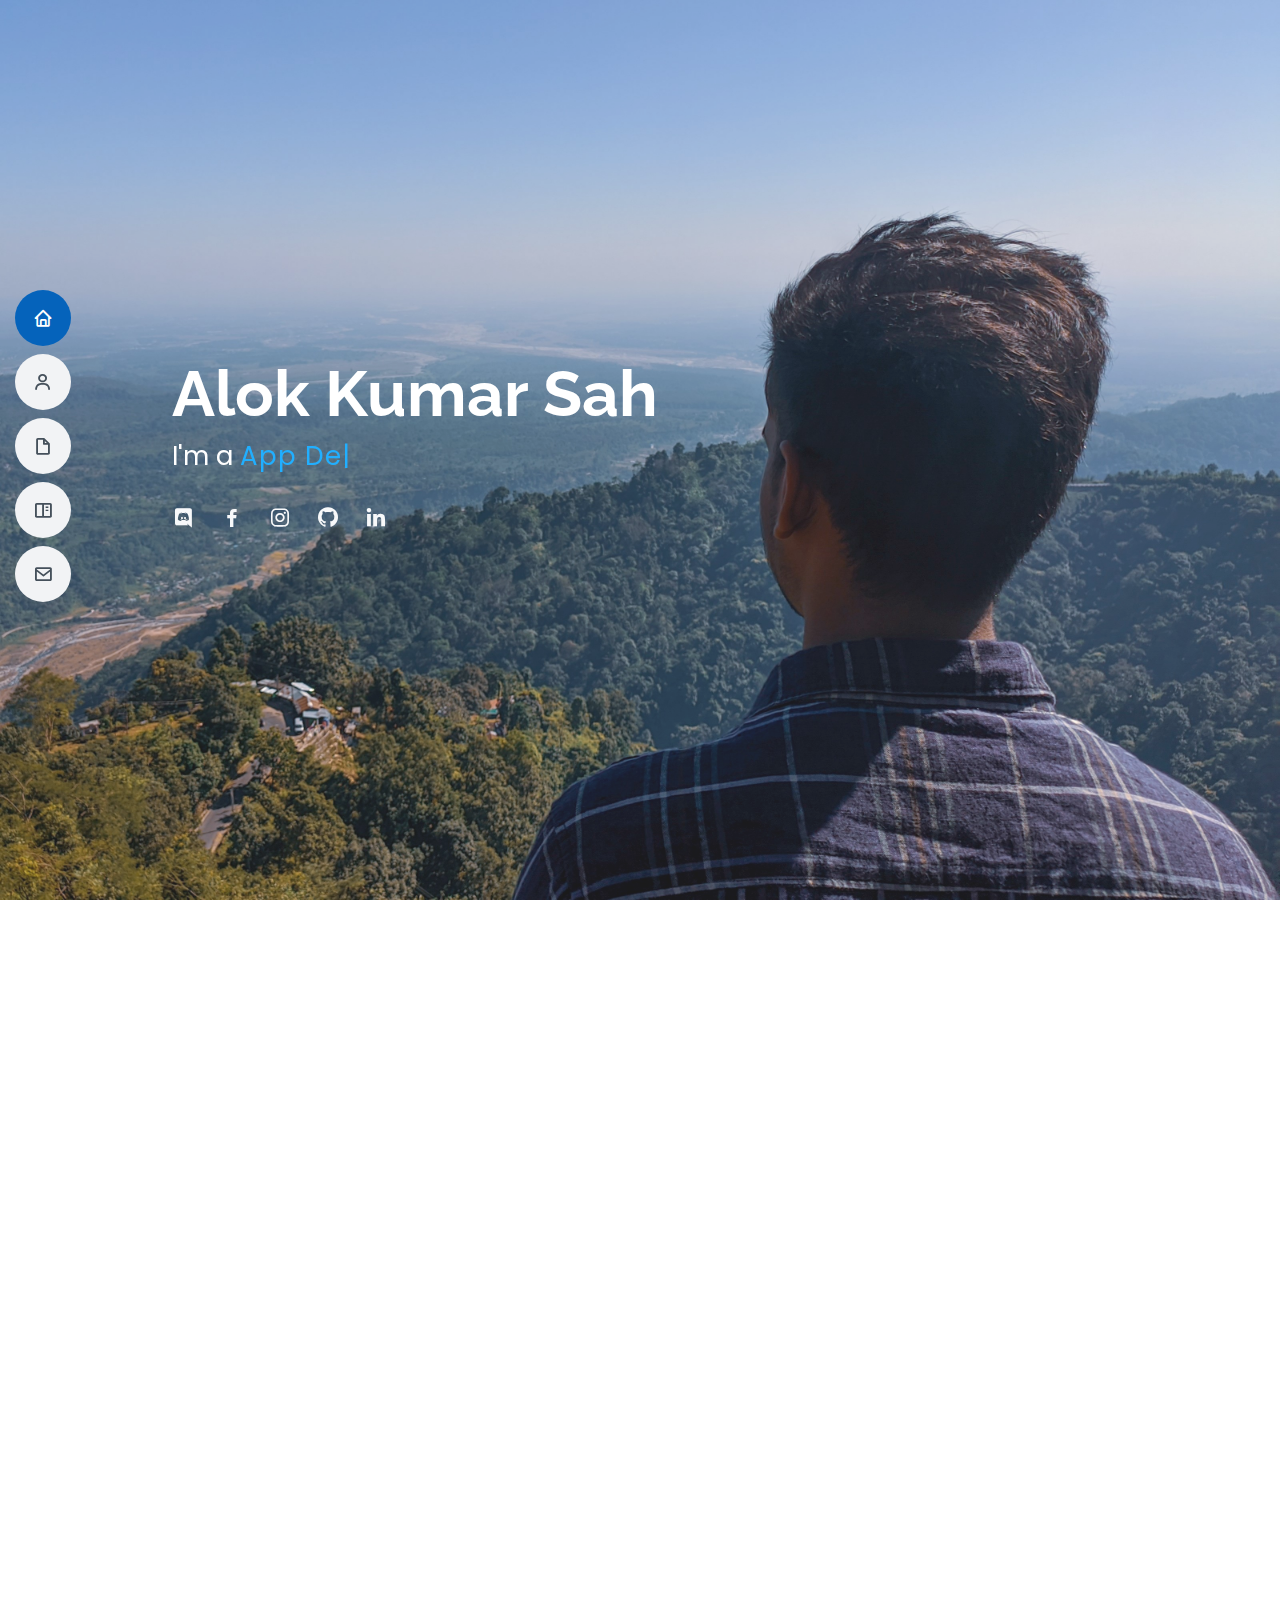
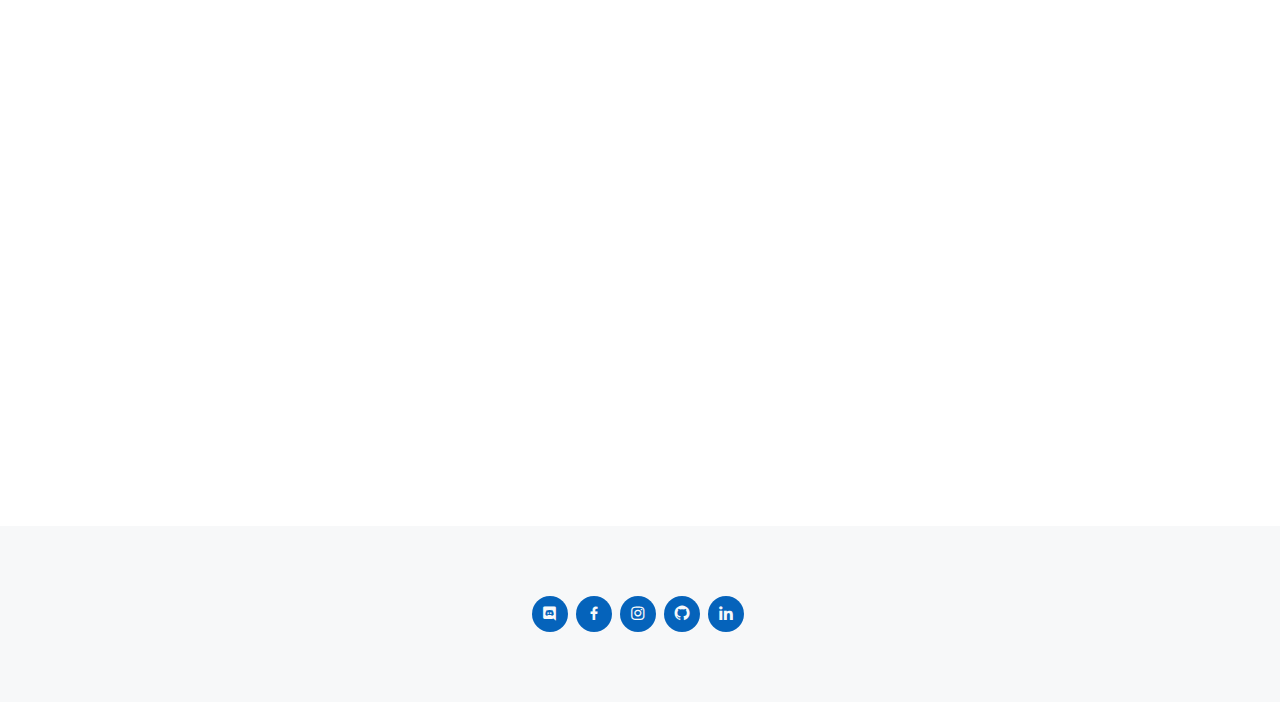
==== commit 7a0fb803: "Update index.html" ====
--- a/MyResume/index.html
+++ b/MyResume/index.html
@@ -49,7 +49,7 @@
         <li><a href="#about" class="nav-link scrollto"><i class="bx bx-user"></i> <span>About</span></a></li>
         <li><a href="#resume" class="nav-link scrollto"><i class="bx bx-file-blank"></i> <span>Resume</span></a></li>
         <li><a href="#portfolio" class="nav-link scrollto"><i class="bx bx-book-content"></i> <span>Portfolio</span></a></li>
-        <li><a href="#services" class="nav-link scrollto"><i class="bx bx-server"></i> <span>Services</span></a></li>
+       
         <li><a href="#contact" class="nav-link scrollto"><i class="bx bx-envelope"></i> <span>Contact</span></a></li>
       </ul>
     </nav><!-- .nav-menu -->
@@ -543,4 +543,4 @@
 
 </body>
 
-</html>+</html>
